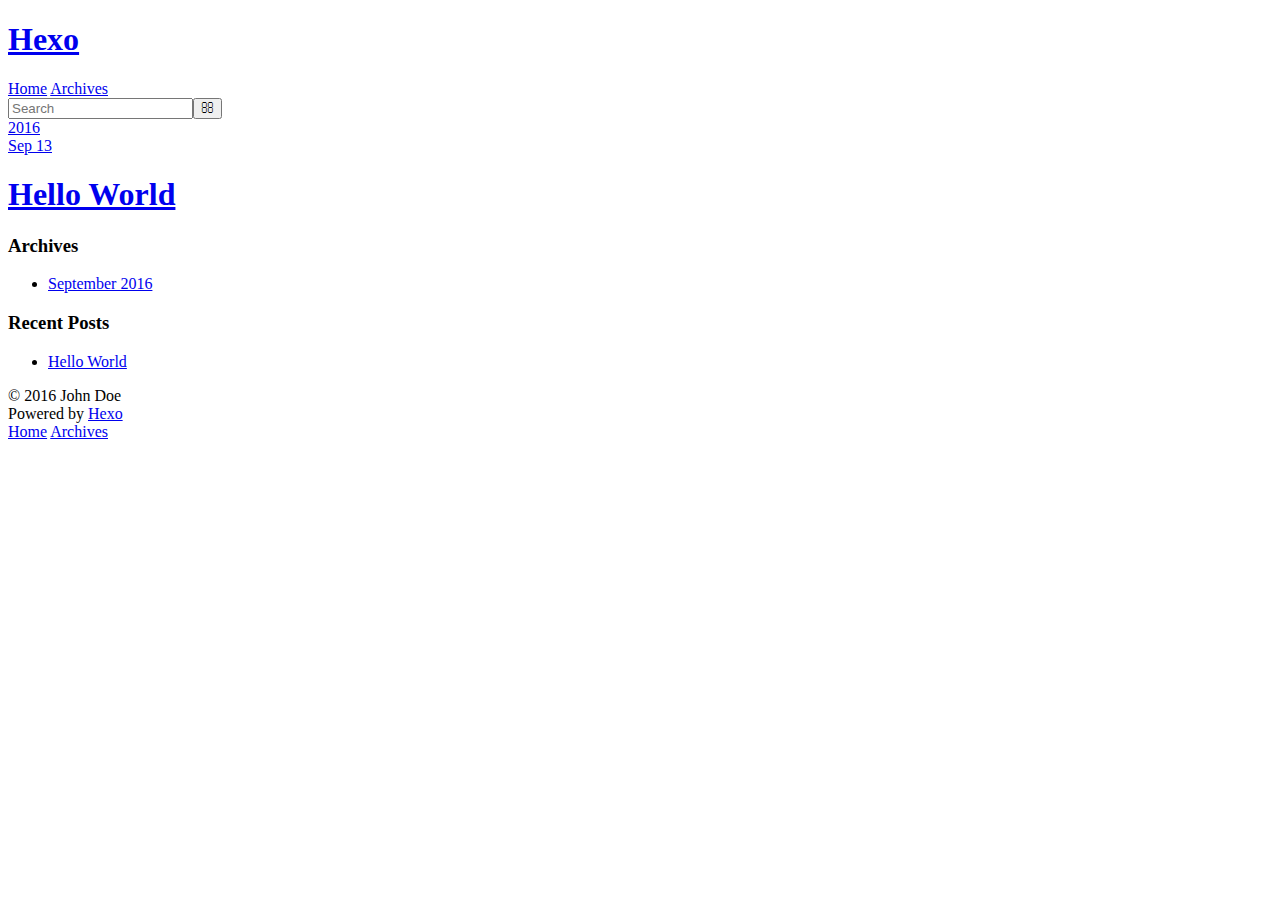
==== archives/index.html @ 312bf281 "Site updated: 2016-09-13 15:46:27" ====
<!DOCTYPE html>
<html>
<head>
  <meta charset="utf-8">
  
  <title>Archives | Hexo</title>
  <meta name="viewport" content="width=device-width, initial-scale=1, maximum-scale=1">
  <meta property="og:type" content="website">
<meta property="og:title" content="Hexo">
<meta property="og:url" content="http://yoursite.com/archives/index.html">
<meta property="og:site_name" content="Hexo">
<meta name="twitter:card" content="summary">
<meta name="twitter:title" content="Hexo">
  
    <link rel="alternate" href="/atom.xml" title="Hexo" type="application/atom+xml">
  
  
    <link rel="icon" href="/favicon.png">
  
  
    <link href="//fonts.googleapis.com/css?family=Source+Code+Pro" rel="stylesheet" type="text/css">
  
  <link rel="stylesheet" href="/css/style.css">
  

</head>

<body>
  <div id="container">
    <div id="wrap">
      <header id="header">
  <div id="banner"></div>
  <div id="header-outer" class="outer">
    <div id="header-title" class="inner">
      <h1 id="logo-wrap">
        <a href="/" id="logo">Hexo</a>
      </h1>
      
    </div>
    <div id="header-inner" class="inner">
      <nav id="main-nav">
        <a id="main-nav-toggle" class="nav-icon"></a>
        
          <a class="main-nav-link" href="/">Home</a>
        
          <a class="main-nav-link" href="/archives">Archives</a>
        
      </nav>
      <nav id="sub-nav">
        
          <a id="nav-rss-link" class="nav-icon" href="/atom.xml" title="RSS Feed"></a>
        
        <a id="nav-search-btn" class="nav-icon" title="Search"></a>
      </nav>
      <div id="search-form-wrap">
        <form action="//google.com/search" method="get" accept-charset="UTF-8" class="search-form"><input type="search" name="q" results="0" class="search-form-input" placeholder="Search"><button type="submit" class="search-form-submit">&#xF002;</button><input type="hidden" name="sitesearch" value="http://yoursite.com"></form>
      </div>
    </div>
  </div>
</header>
      <div class="outer">
        <section id="main">
  
  
    
    
      
      
      <section class="archives-wrap">
        <div class="archive-year-wrap">
          <a href="/archives/2016" class="archive-year">2016</a>
        </div>
        <div class="archives">
    
    <article class="archive-article archive-type-post">
  <div class="archive-article-inner">
    <header class="archive-article-header">
      <a href="/2016/09/13/hello-world/" class="archive-article-date">
  <time datetime="2016-09-13T07:07:56.000Z" itemprop="datePublished">Sep 13</time>
</a>
      
  
    <h1 itemprop="name">
      <a class="archive-article-title" href="/2016/09/13/hello-world/">Hello World</a>
    </h1>
  

    </header>
  </div>
</article>
  
  
    </div></section>
  

</section>
        
          <aside id="sidebar">
  
    

  
    

  
    
  
    
  <div class="widget-wrap">
    <h3 class="widget-title">Archives</h3>
    <div class="widget">
      <ul class="archive-list"><li class="archive-list-item"><a class="archive-list-link" href="/archives/2016/09/">September 2016</a></li></ul>
    </div>
  </div>


  
    
  <div class="widget-wrap">
    <h3 class="widget-title">Recent Posts</h3>
    <div class="widget">
      <ul>
        
          <li>
            <a href="/2016/09/13/hello-world/">Hello World</a>
          </li>
        
      </ul>
    </div>
  </div>

  
</aside>
        
      </div>
      <footer id="footer">
  
  <div class="outer">
    <div id="footer-info" class="inner">
      &copy; 2016 John Doe<br>
      Powered by <a href="http://hexo.io/" target="_blank">Hexo</a>
    </div>
  </div>
</footer>
    </div>
    <nav id="mobile-nav">
  
    <a href="/" class="mobile-nav-link">Home</a>
  
    <a href="/archives" class="mobile-nav-link">Archives</a>
  
</nav>
    

<script src="//ajax.googleapis.com/ajax/libs/jquery/2.0.3/jquery.min.js"></script>


  <link rel="stylesheet" href="/fancybox/jquery.fancybox.css">
  <script src="/fancybox/jquery.fancybox.pack.js"></script>


<script src="/js/script.js"></script>

  </div>
</body>
</html>
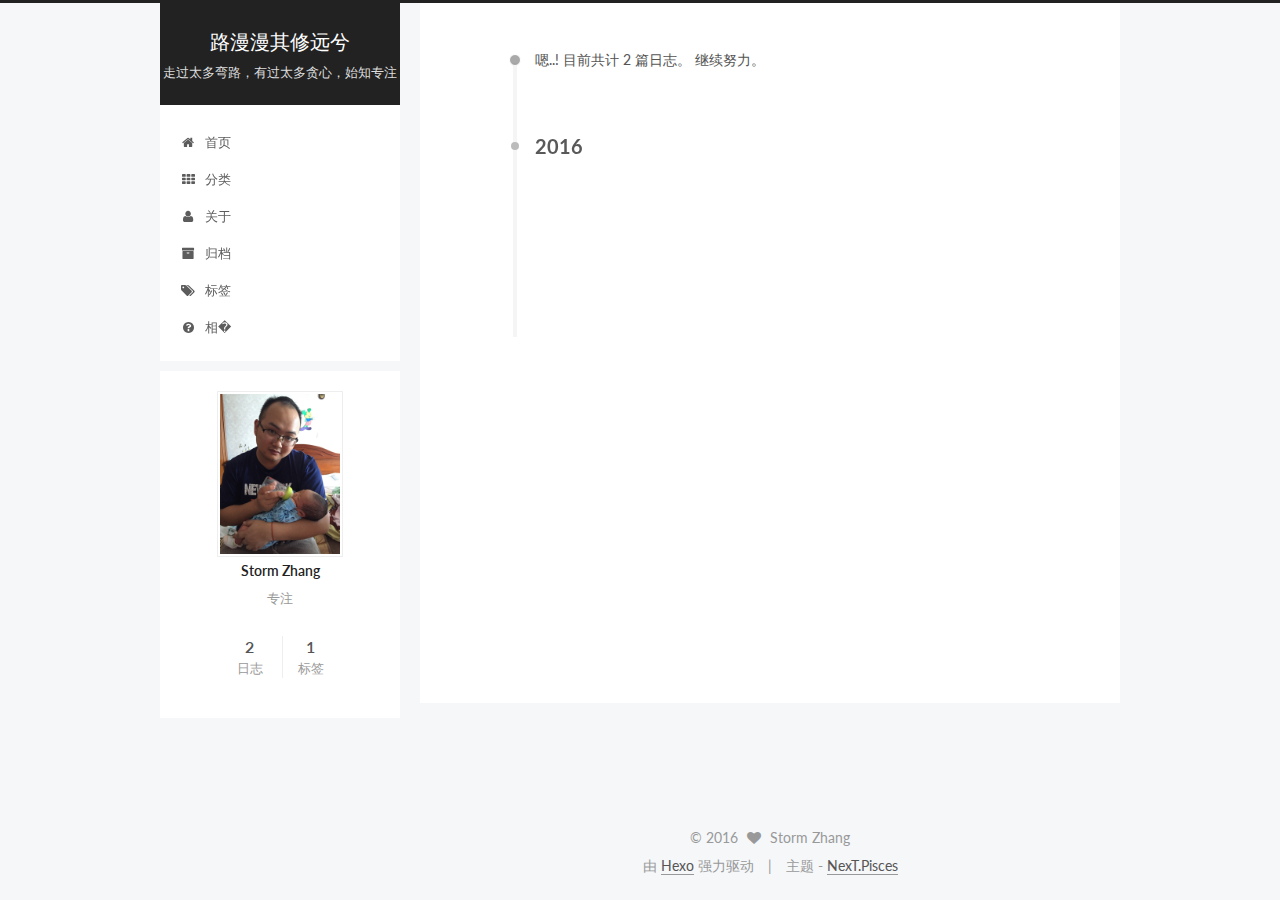
==== commit f8e225ec: "Site updated: 2016-09-14 10:53:29" ====
--- a/archives/index.html
+++ b/archives/index.html
@@ -1,166 +1,550 @@
-<!DOCTYPE html>
-<html>
+<!doctype html>
+
+
+
+  
+
+
+<html class="theme-next pisces use-motion">
 <head>
-  <meta charset="utf-8">
-  
-  <title>Archives | Hexo</title>
-  <meta name="viewport" content="width=device-width, initial-scale=1, maximum-scale=1">
-  <meta property="og:type" content="website">
-<meta property="og:title" content="Hexo">
+  <meta charset="UTF-8"/>
+<meta http-equiv="X-UA-Compatible" content="IE=edge,chrome=1" />
+<meta name="viewport" content="width=device-width, initial-scale=1, maximum-scale=1"/>
+
+
+
+<meta http-equiv="Cache-Control" content="no-transform" />
+<meta http-equiv="Cache-Control" content="no-siteapp" />
+
+
+
+
+
+
+
+
+
+
+
+
+  
+  
+  <link href="/vendors/fancybox/source/jquery.fancybox.css?v=2.1.5" rel="stylesheet" type="text/css" />
+
+
+
+
+  
+  
+  
+  
+
+  
+    
+    
+  
+
+  
+
+  
+
+  
+
+  
+
+  
+    
+    
+    <link href="//fonts.googleapis.com/css?family=Lato:300,300italic,400,400italic,700,700italic&subset=latin,latin-ext" rel="stylesheet" type="text/css">
+  
+
+
+
+
+
+
+<link href="/vendors/font-awesome/css/font-awesome.min.css?v=4.4.0" rel="stylesheet" type="text/css" />
+
+<link href="/css/main.css?v=5.0.1" rel="stylesheet" type="text/css" />
+
+
+  <meta name="keywords" content="Hexo, NexT" />
+
+
+
+
+
+
+
+
+  <link rel="shortcut icon" type="image/x-icon" href="/favicon.ico?v=5.0.1" />
+
+
+
+
+
+
+<meta name="description" content="专注">
+<meta property="og:type" content="website">
+<meta property="og:title" content="路漫漫其修远兮">
 <meta property="og:url" content="http://yoursite.com/archives/index.html">
-<meta property="og:site_name" content="Hexo">
+<meta property="og:site_name" content="路漫漫其修远兮">
+<meta property="og:description" content="专注">
 <meta name="twitter:card" content="summary">
-<meta name="twitter:title" content="Hexo">
-  
-    <link rel="alternate" href="/atom.xml" title="Hexo" type="application/atom+xml">
-  
-  
-    <link rel="icon" href="/favicon.png">
-  
-  
-    <link href="//fonts.googleapis.com/css?family=Source+Code+Pro" rel="stylesheet" type="text/css">
-  
-  <link rel="stylesheet" href="/css/style.css">
-  
-
+<meta name="twitter:title" content="路漫漫其修远兮">
+<meta name="twitter:description" content="专注">
+
+
+
+<script type="text/javascript" id="hexo.configuration">
+  var NexT = window.NexT || {};
+  var CONFIG = {
+    scheme: 'Pisces',
+    sidebar: {"position":"left","display":"always"},
+    fancybox: true,
+    motion: true,
+    duoshuo: {
+      userId: 0,
+      author: '博主'
+    }
+  };
+</script>
+
+
+
+
+  <link rel="canonical" href="http://yoursite.com/archives/"/>
+
+  <title> 归档 | 路漫漫其修远兮 </title>
 </head>
 
-<body>
-  <div id="container">
-    <div id="wrap">
-      <header id="header">
-  <div id="banner"></div>
-  <div id="header-outer" class="outer">
-    <div id="header-title" class="inner">
-      <h1 id="logo-wrap">
-        <a href="/" id="logo">Hexo</a>
+<body itemscope itemtype="http://schema.org/WebPage" lang="zh-Hans">
+
+  
+
+
+
+
+
+
+
+
+
+
+  
+  
+    
+  
+
+  <div class="container one-collumn sidebar-position-left  page-archive  ">
+    <div class="headband"></div>
+
+    <header id="header" class="header" itemscope itemtype="http://schema.org/WPHeader">
+      <div class="header-inner"><div class="site-meta ">
+  
+
+  <div class="custom-logo-site-title">
+    <a href="/"  class="brand" rel="start">
+      <span class="logo-line-before"><i></i></span>
+      <span class="site-title">路漫漫其修远兮</span>
+      <span class="logo-line-after"><i></i></span>
+    </a>
+  </div>
+  <p class="site-subtitle">走过太多弯路，有过太多贪心，始知专注</p>
+</div>
+
+<div class="site-nav-toggle">
+  <button>
+    <span class="btn-bar"></span>
+    <span class="btn-bar"></span>
+    <span class="btn-bar"></span>
+  </button>
+</div>
+
+<nav class="site-nav">
+  
+
+  
+    <ul id="menu" class="menu">
+      
+        
+        <li class="menu-item menu-item-home">
+          <a href="/" rel="section">
+            
+              <i class="menu-item-icon fa fa-fw fa-home"></i> <br />
+            
+            首页
+          </a>
+        </li>
+      
+        
+        <li class="menu-item menu-item-categories">
+          <a href="/categories" rel="section">
+            
+              <i class="menu-item-icon fa fa-fw fa-th"></i> <br />
+            
+            分类
+          </a>
+        </li>
+      
+        
+        <li class="menu-item menu-item-about">
+          <a href="/about" rel="section">
+            
+              <i class="menu-item-icon fa fa-fw fa-user"></i> <br />
+            
+            关于
+          </a>
+        </li>
+      
+        
+        <li class="menu-item menu-item-archives">
+          <a href="/archives" rel="section">
+            
+              <i class="menu-item-icon fa fa-fw fa-archive"></i> <br />
+            
+            归档
+          </a>
+        </li>
+      
+        
+        <li class="menu-item menu-item-tags">
+          <a href="/tags" rel="section">
+            
+              <i class="menu-item-icon fa fa-fw fa-tags"></i> <br />
+            
+            标签
+          </a>
+        </li>
+      
+        
+        <li class="menu-item menu-item-photos">
+          <a href="/photos" rel="section">
+            
+              <i class="menu-item-icon fa fa-fw fa-question-circle"></i> <br />
+            
+            相�
+          </a>
+        </li>
+      
+
+      
+    </ul>
+  
+
+  
+</nav>
+
+ </div>
+    </header>
+
+    <main id="main" class="main">
+      <div class="main-inner">
+        <div class="content-wrap">
+          <div id="content" class="content">
+            
+
+  <section id="posts" class="posts-collapse">
+    <span class="archive-move-on"></span>
+
+    <span class="archive-page-counter">
+      
+      
+      
+        
+      
+      嗯..! 目前共计 2 篇日志。 继续努力。
+    </span>
+
+    
+
+      
+      
+      
+
+      
+        
+        <div class="collection-title">
+          <h2 class="archive-year motion-element" id="archive-year-2016">2016</h2>
+        </div>
+      
+      
+
+      
+
+  <article class="post post-type-normal" itemscope itemtype="http://schema.org/Article">
+    <header class="post-header">
+
+      <h1 class="post-title">
+        
+            <a class="post-title-link" href="/2016/09/13/first-blog/" itemprop="url">
+              
+                <span itemprop="name">first blog</span>
+              
+            </a>
+        
       </h1>
-      
-    </div>
-    <div id="header-inner" class="inner">
-      <nav id="main-nav">
-        <a id="main-nav-toggle" class="nav-icon"></a>
-        
-          <a class="main-nav-link" href="/">Home</a>
-        
-          <a class="main-nav-link" href="/archives">Archives</a>
-        
-      </nav>
-      <nav id="sub-nav">
-        
-          <a id="nav-rss-link" class="nav-icon" href="/atom.xml" title="RSS Feed"></a>
-        
-        <a id="nav-search-btn" class="nav-icon" title="Search"></a>
-      </nav>
-      <div id="search-form-wrap">
-        <form action="//google.com/search" method="get" accept-charset="UTF-8" class="search-form"><input type="search" name="q" results="0" class="search-form-input" placeholder="Search"><button type="submit" class="search-form-submit">&#xF002;</button><input type="hidden" name="sitesearch" value="http://yoursite.com"></form>
+
+      <div class="post-meta">
+        <time class="post-time" itemprop="dateCreated"
+              datetime="2016-09-13T17:00:05+08:00"
+              content="2016-09-13" >
+          09-13
+        </time>
       </div>
+
+    </header>
+  </article>
+
+
+
+    
+
+      
+      
+      
+
+      
+      
+
+      
+
+  <article class="post post-type-normal" itemscope itemtype="http://schema.org/Article">
+    <header class="post-header">
+
+      <h1 class="post-title">
+        
+            <a class="post-title-link" href="/2016/09/13/hello-world/" itemprop="url">
+              
+                <span itemprop="name">Hello World</span>
+              
+            </a>
+        
+      </h1>
+
+      <div class="post-meta">
+        <time class="post-time" itemprop="dateCreated"
+              datetime="2016-09-13T15:07:56+08:00"
+              content="2016-09-13" >
+          09-13
+        </time>
+      </div>
+
+    </header>
+  </article>
+
+
+
+    
+
+  </section>
+
+  
+
+
+
+          </div>
+          
+
+
+          
+
+        </div>
+        
+          
+  
+  <div class="sidebar-toggle">
+    <div class="sidebar-toggle-line-wrap">
+      <span class="sidebar-toggle-line sidebar-toggle-line-first"></span>
+      <span class="sidebar-toggle-line sidebar-toggle-line-middle"></span>
+      <span class="sidebar-toggle-line sidebar-toggle-line-last"></span>
     </div>
   </div>
-</header>
-      <div class="outer">
-        <section id="main">
-  
-  
-    
-    
-      
-      
-      <section class="archives-wrap">
-        <div class="archive-year-wrap">
-          <a href="/archives/2016" class="archive-year">2016</a>
+
+  <aside id="sidebar" class="sidebar">
+    <div class="sidebar-inner">
+
+      
+
+      
+
+      <section class="site-overview sidebar-panel  sidebar-panel-active ">
+        <div class="site-author motion-element" itemprop="author" itemscope itemtype="http://schema.org/Person">
+          <img class="site-author-image" itemprop="image"
+               src="/uploads/headimg.jpg"
+               alt="Storm Zhang" />
+          <p class="site-author-name" itemprop="name">Storm Zhang</p>
+          <p class="site-description motion-element" itemprop="description">专注</p>
         </div>
-        <div class="archives">
-    
-    <article class="archive-article archive-type-post">
-  <div class="archive-article-inner">
-    <header class="archive-article-header">
-      <a href="/2016/09/13/hello-world/" class="archive-article-date">
-  <time datetime="2016-09-13T07:07:56.000Z" itemprop="datePublished">Sep 13</time>
-</a>
-      
-  
-    <h1 itemprop="name">
-      <a class="archive-article-title" href="/2016/09/13/hello-world/">Hello World</a>
-    </h1>
-  
-
-    </header>
-  </div>
-</article>
-  
-  
-    </div></section>
-  
-
-</section>
-        
-          <aside id="sidebar">
-  
-    
-
-  
-    
-
-  
-    
-  
-    
-  <div class="widget-wrap">
-    <h3 class="widget-title">Archives</h3>
-    <div class="widget">
-      <ul class="archive-list"><li class="archive-list-item"><a class="archive-list-link" href="/archives/2016/09/">September 2016</a></li></ul>
+        <nav class="site-state motion-element">
+          <div class="site-state-item site-state-posts">
+            <a href="/archives">
+              <span class="site-state-item-count">2</span>
+              <span class="site-state-item-name">日志</span>
+            </a>
+          </div>
+
+          
+
+          
+            <div class="site-state-item site-state-tags">
+              <a href="/tags">
+                <span class="site-state-item-count">1</span>
+                <span class="site-state-item-name">标签</span>
+              </a>
+            </div>
+          
+
+        </nav>
+
+        
+
+        <div class="links-of-author motion-element">
+          
+        </div>
+
+        
+        
+
+        
+        
+
+      </section>
+
+      
+
+    </div>
+  </aside>
+
+
+        
+      </div>
+    </main>
+
+    <footer id="footer" class="footer">
+      <div class="footer-inner">
+        <div class="copyright" >
+  
+  &copy; 
+  <span itemprop="copyrightYear">2016</span>
+  <span class="with-love">
+    <i class="fa fa-heart"></i>
+  </span>
+  <span class="author" itemprop="copyrightHolder">Storm Zhang</span>
+</div>
+
+<div class="powered-by">
+  由 <a class="theme-link" href="https://hexo.io">Hexo</a> 强力驱动
+</div>
+
+<div class="theme-info">
+  主题 -
+  <a class="theme-link" href="https://github.com/iissnan/hexo-theme-next">
+    NexT.Pisces
+  </a>
+</div>
+
+        
+
+        
+      </div>
+    </footer>
+
+    <div class="back-to-top">
+      <i class="fa fa-arrow-up"></i>
     </div>
   </div>
 
-
-  
-    
-  <div class="widget-wrap">
-    <h3 class="widget-title">Recent Posts</h3>
-    <div class="widget">
-      <ul>
-        
-          <li>
-            <a href="/2016/09/13/hello-world/">Hello World</a>
-          </li>
-        
-      </ul>
-    </div>
-  </div>
-
-  
-</aside>
-        
-      </div>
-      <footer id="footer">
-  
-  <div class="outer">
-    <div id="footer-info" class="inner">
-      &copy; 2016 John Doe<br>
-      Powered by <a href="http://hexo.io/" target="_blank">Hexo</a>
-    </div>
-  </div>
-</footer>
-    </div>
-    <nav id="mobile-nav">
-  
-    <a href="/" class="mobile-nav-link">Home</a>
-  
-    <a href="/archives" class="mobile-nav-link">Archives</a>
-  
-</nav>
-    
-
-<script src="//ajax.googleapis.com/ajax/libs/jquery/2.0.3/jquery.min.js"></script>
-
-
-  <link rel="stylesheet" href="/fancybox/jquery.fancybox.css">
-  <script src="/fancybox/jquery.fancybox.pack.js"></script>
-
-
-<script src="/js/script.js"></script>
-
-  </div>
+  
+
+<script type="text/javascript">
+  if (Object.prototype.toString.call(window.Promise) !== '[object Function]') {
+    window.Promise = null;
+  }
+</script>
+
+
+
+
+
+
+
+
+
+  
+
+
+
+  
+  <script type="text/javascript" src="/vendors/jquery/index.js?v=2.1.3"></script>
+
+  
+  <script type="text/javascript" src="/vendors/fastclick/lib/fastclick.min.js?v=1.0.6"></script>
+
+  
+  <script type="text/javascript" src="/vendors/jquery_lazyload/jquery.lazyload.js?v=1.9.7"></script>
+
+  
+  <script type="text/javascript" src="/vendors/velocity/velocity.min.js?v=1.2.1"></script>
+
+  
+  <script type="text/javascript" src="/vendors/velocity/velocity.ui.min.js?v=1.2.1"></script>
+
+  
+  <script type="text/javascript" src="/vendors/fancybox/source/jquery.fancybox.pack.js?v=2.1.5"></script>
+
+
+  
+
+
+  <script type="text/javascript" src="/js/src/utils.js?v=5.0.1"></script>
+
+  <script type="text/javascript" src="/js/src/motion.js?v=5.0.1"></script>
+
+
+
+  
+  
+
+
+  <script type="text/javascript" src="/js/src/affix.js?v=5.0.1"></script>
+
+  <script type="text/javascript" src="/js/src/schemes/pisces.js?v=5.0.1"></script>
+
+
+
+  
+  
+    <script type="text/javascript" id="motion.page.archive">
+      $('.archive-year').velocity('transition.slideLeftIn');
+    </script>
+  
+
+
+  
+
+
+  <script type="text/javascript" src="/js/src/bootstrap.js?v=5.0.1"></script>
+
+
+
+  
+
+
+
+  
+
+
+
+
+  
+  
+
+  
+
+  
+
+  
+
 </body>
-</html>+</html>
--- a/css/main.css
+++ b/css/main.css
@@ -0,0 +1,2522 @@
+/* normalize.css v3.0.2 | MIT License | git.io/normalize */
+html {
+  font-family: sans-serif; /* 1 */
+  -ms-text-size-adjust: 100%; /* 2 */
+  -webkit-text-size-adjust: 100%; /* 2 */
+}
+body {
+  margin: 0;
+}
+article,
+aside,
+details,
+figcaption,
+figure,
+footer,
+header,
+hgroup,
+main,
+menu,
+nav,
+section,
+summary {
+  display: block;
+}
+audio,
+canvas,
+progress,
+video {
+  display: inline-block; /* 1 */
+  vertical-align: baseline; /* 2 */
+}
+audio:not([controls]) {
+  display: none;
+  height: 0;
+}
+[hidden],
+template {
+  display: none;
+}
+a {
+  background-color: transparent;
+}
+a:active,
+a:hover {
+  outline: 0;
+}
+abbr[title] {
+  border-bottom: 1px dotted;
+}
+b,
+strong {
+  font-weight: bold;
+}
+dfn {
+  font-style: italic;
+}
+h1 {
+  font-size: 2em;
+  margin: 0.67em 0;
+}
+mark {
+  background: #ff0;
+  color: #000;
+}
+small {
+  font-size: 80%;
+}
+sub,
+sup {
+  font-size: 75%;
+  line-height: 0;
+  position: relative;
+  vertical-align: baseline;
+}
+sup {
+  top: -0.5em;
+}
+sub {
+  bottom: -0.25em;
+}
+img {
+  border: 0;
+}
+svg:not(:root) {
+  overflow: hidden;
+}
+figure {
+  margin: 1em 40px;
+}
+hr {
+  -moz-box-sizing: content-box;
+  box-sizing: content-box;
+  height: 0;
+}
+pre {
+  overflow: auto;
+}
+code,
+kbd,
+pre,
+samp {
+  font-family: monospace, monospace;
+  font-size: 1em;
+}
+button,
+input,
+optgroup,
+select,
+textarea {
+  color: inherit; /* 1 */
+  font: inherit; /* 2 */
+  margin: 0; /* 3 */
+}
+button {
+  overflow: visible;
+}
+button,
+select {
+  text-transform: none;
+}
+button,
+html input[type="button"],
+input[type="reset"],
+input[type="submit"] {
+  -webkit-appearance: button; /* 2 */
+  cursor: pointer; /* 3 */
+}
+button[disabled],
+html input[disabled] {
+  cursor: default;
+}
+button::-moz-focus-inner,
+input::-moz-focus-inner {
+  border: 0;
+  padding: 0;
+}
+input {
+  line-height: normal;
+}
+input[type="checkbox"],
+input[type="radio"] {
+  box-sizing: border-box; /* 1 */
+  padding: 0; /* 2 */
+}
+input[type="number"]::-webkit-inner-spin-button,
+input[type="number"]::-webkit-outer-spin-button {
+  height: auto;
+}
+input[type="search"] {
+  -webkit-appearance: textfield; /* 1 */
+  -moz-box-sizing: content-box;
+  -webkit-box-sizing: content-box; /* 2 */
+  box-sizing: content-box;
+}
+input[type="search"]::-webkit-search-cancel-button,
+input[type="search"]::-webkit-search-decoration {
+  -webkit-appearance: none;
+}
+fieldset {
+  border: 1px solid #c0c0c0;
+  margin: 0 2px;
+  padding: 0.35em 0.625em 0.75em;
+}
+legend {
+  border: 0; /* 1 */
+  padding: 0; /* 2 */
+}
+textarea {
+  overflow: auto;
+}
+optgroup {
+  font-weight: bold;
+}
+table {
+  border-collapse: collapse;
+  border-spacing: 0;
+}
+td,
+th {
+  padding: 0;
+}
+::selection {
+  background: #262a30;
+  color: #fff;
+}
+body {
+  position: relative;
+  font-family: 'Lato', "PingFang SC", "Microsoft YaHei", sans-serif;
+  font-size: 14px;
+  line-height: 2;
+  color: #555;
+  background: #fff;
+}
+@media (max-width: 767px) {
+  body {
+    padding-right: 0 !important;
+  }
+}
+@media (min-width: 768px) and (max-width: 991px) {
+  body {
+    padding-right: 0 !important;
+  }
+}
+@media (min-width: 1600px) {
+  body {
+    font-size: 16px;
+  }
+}
+h1,
+h2,
+h3,
+h4,
+h5,
+h6 {
+  margin: 0;
+  padding: 0;
+  font-weight: bold;
+  line-height: 1.5;
+  font-family: 'Lato', "PingFang SC", "Microsoft YaHei", sans-serif;
+}
+h2,
+h3,
+h4,
+h5,
+h6 {
+  margin: 20px 0 15px;
+}
+h1 {
+  font-size: 22px;
+}
+@media (max-width: 767px) {
+  h1 {
+    font-size: 18px;
+  }
+}
+h2 {
+  font-size: 20px;
+}
+@media (max-width: 767px) {
+  h2 {
+    font-size: 16px;
+  }
+}
+h3 {
+  font-size: 18px;
+}
+@media (max-width: 767px) {
+  h3 {
+    font-size: 14px;
+  }
+}
+h4 {
+  font-size: 16px;
+}
+@media (max-width: 767px) {
+  h4 {
+    font-size: 12px;
+  }
+}
+h5 {
+  font-size: 14px;
+}
+@media (max-width: 767px) {
+  h5 {
+    font-size: 10px;
+  }
+}
+h6 {
+  font-size: 12px;
+}
+@media (max-width: 767px) {
+  h6 {
+    font-size: 8px;
+  }
+}
+p {
+  margin: 0 0 25px 0;
+}
+a {
+  color: #555;
+  text-decoration: none;
+  border-bottom: 1px solid #999;
+  word-wrap: break-word;
+}
+a:hover {
+  color: #222;
+  border-bottom-color: #222;
+}
+ul {
+  list-style: none;
+}
+blockquote {
+  margin: 0;
+  padding: 0;
+}
+img {
+  display: block;
+  margin: auto;
+  max-width: 100%;
+  height: auto;
+}
+hr {
+  margin: 40px 0;
+  height: 3px;
+  border: none;
+  background-color: #ddd;
+  background-image: repeating-linear-gradient(-45deg, #fff, #fff 4px, transparent 4px, transparent 8px);
+}
+blockquote {
+  padding: 0 15px;
+  color: #666;
+  border-left: 4px solid #ddd;
+}
+blockquote cite::before {
+  content: "-";
+  padding: 0 5px;
+}
+dt {
+  font-weight: 700;
+}
+dd {
+  margin: 0;
+  padding: 0;
+}
+.text-left {
+  text-align: left;
+}
+.text-center {
+  text-align: center;
+}
+.text-right {
+  text-align: right;
+}
+.text-justify {
+  text-align: justify;
+}
+.text-nowrap {
+  white-space: nowrap;
+}
+.text-lowercase {
+  text-transform: lowercase;
+}
+.text-uppercase {
+  text-transform: uppercase;
+}
+.text-capitalize {
+  text-transform: capitalize;
+}
+.center-block {
+  display: block;
+  margin-left: auto;
+  margin-right: auto;
+}
+.clearfix:before,
+.clearfix:after {
+  content: " ";
+  display: table;
+}
+.clearfix:after {
+  clear: both;
+}
+.pullquote {
+  width: 45%;
+}
+.pullquote.left {
+  float: left;
+  margin-left: 5px;
+  margin-right: 10px;
+}
+.pullquote.right {
+  float: right;
+  margin-left: 10px;
+  margin-right: 5px;
+}
+.affix.affix.affix {
+  position: fixed;
+}
+.translation {
+  margin-top: -20px;
+  font-size: 14px;
+  color: #999;
+}
+.scrollbar-measure {
+  width: 100px;
+  height: 100px;
+  overflow: scroll;
+  position: absolute;
+  top: -9999px;
+}
+.use-motion .motion-element {
+  opacity: 0;
+}
+#local-search-input {
+  padding: 3px;
+  border: none;
+  text-indent: 14px;
+  border-radius: 0;
+  width: 140px;
+  outline: none;
+  border-bottom: 1px solid #999;
+  background: inherit;
+  opacity: 0.5;
+}
+#local-search-input:focus {
+  opacity: 1;
+}
+.search-icon {
+  position: absolute;
+  top: 9px;
+}
+table {
+  margin: 20px 0;
+  width: 100%;
+  border-collapse: collapse;
+  border-spacing: 0;
+  border: 1px solid #ddd;
+  font-size: 14px;
+  table-layout: fixed;
+  word-wrap: break-all;
+}
+table>tbody>tr:nth-of-type(odd) {
+  background-color: #f9f9f9;
+}
+table>tbody>tr:hover {
+  background-color: #f5f5f5;
+}
+caption,
+th,
+td {
+  padding: 8px;
+  text-align: left;
+  vertical-align: middle;
+  font-weight: normal;
+}
+th,
+td {
+  border-bottom: 3px solid #ddd;
+  border-right: 1px solid #eee;
+}
+th {
+  padding-bottom: 10px;
+  font-weight: 700;
+}
+td {
+  border-bottom-width: 1px;
+}
+html,
+body {
+  height: 100%;
+}
+.container {
+  position: relative;
+  min-height: 100%;
+}
+.header-inner {
+  margin: 0 auto;
+  padding: 100px 0 70px;
+  width: 700px;
+}
+@media (min-width: 1600px) {
+  .container .header-inner {
+    width: 900px;
+  }
+}
+.main {
+  padding-bottom: 150px;
+}
+.main-inner {
+  margin: 0 auto;
+  width: 700px;
+}
+@media (min-width: 1600px) {
+  .container .main-inner {
+    width: 900px;
+  }
+}
+.footer {
+  position: absolute;
+  left: 0;
+  bottom: 0;
+  width: 100%;
+  min-height: 50px;
+}
+.footer-inner {
+  box-sizing: border-box;
+  margin: 20px auto;
+  width: 700px;
+}
+@media (min-width: 1600px) {
+  .container .footer-inner {
+    width: 900px;
+  }
+}
+pre,
+.highlight {
+  overflow: auto;
+  margin: 20px 0;
+  padding: 15px;
+  font-size: 13px;
+  color: #4d4d4c;
+  background: #f7f7f7;
+  line-height: 1.6;
+}
+pre,
+code {
+  font-family: consolas, Menlo, "PingFang SC", "Microsoft YaHei", monospace;
+}
+code {
+  padding: 2px 4px;
+  word-break: break-all;
+  color: #555;
+  background: #eee;
+  border-radius: 4px;
+  font-size: 13px;
+}
+pre code {
+  padding: 0;
+  color: #4d4d4c;
+  background: none;
+  text-shadow: none;
+}
+.highlight pre {
+  border: none;
+  margin: 0;
+  padding: 1px;
+}
+.highlight table {
+  margin: 0;
+  width: auto;
+  border: none;
+}
+.highlight td {
+  border: none;
+  padding: 0;
+}
+.highlight figcaption {
+  font-size: 1em;
+  color: #4d4d4c;
+  line-height: 1em;
+  margin-bottom: 1em;
+}
+.highlight figcaption:before,
+.highlight figcaption:after {
+  content: " ";
+  display: table;
+}
+.highlight figcaption:after {
+  clear: both;
+}
+.highlight figcaption a {
+  float: right;
+  color: #4d4d4c;
+}
+.highlight figcaption a:hover {
+  border-bottom-color: #4d4d4c;
+}
+.highlight .gutter pre {
+  color: #666;
+  text-align: right;
+  padding-right: 20px;
+}
+.highlight .line {
+  height: 20px;
+}
+.gist table {
+  width: auto;
+}
+.gist table td {
+  border: none;
+}
+pre .comment {
+  color: #8e908c;
+}
+pre .variable,
+pre .attribute,
+pre .tag,
+pre .regexp,
+pre .ruby .constant,
+pre .xml .tag .title,
+pre .xml .pi,
+pre .xml .doctype,
+pre .html .doctype,
+pre .css .id,
+pre .css .class,
+pre .css .pseudo {
+  color: #c82829;
+}
+pre .number,
+pre .preprocessor,
+pre .built_in,
+pre .literal,
+pre .params,
+pre .constant,
+pre .command {
+  color: #f5871f;
+}
+pre .ruby .class .title,
+pre .css .rules .attribute,
+pre .string,
+pre .value,
+pre .inheritance,
+pre .header,
+pre .ruby .symbol,
+pre .xml .cdata,
+pre .special,
+pre .number,
+pre .formula {
+  color: #718c00;
+}
+pre .title,
+pre .css .hexcolor {
+  color: #3e999f;
+}
+pre .function,
+pre .python .decorator,
+pre .python .title,
+pre .ruby .function .title,
+pre .ruby .title .keyword,
+pre .perl .sub,
+pre .javascript .title,
+pre .coffeescript .title {
+  color: #4271ae;
+}
+pre .keyword,
+pre .javascript .function {
+  color: #8959a8;
+}
+.full-image.full-image.full-image {
+  border: none;
+  max-width: 100%;
+  width: auto;
+  margin: 20px auto;
+}
+@media (min-width: 992px) {
+  .full-image.full-image.full-image {
+    max-width: none;
+    width: 126%;
+    margin: 0 -13%;
+  }
+}
+.blockquote-center,
+.page-home .post-type-quote blockquote,
+.page-post-detail .post-type-quote blockquote {
+  position: relative;
+  margin: 40px 0;
+  padding: 0;
+  border-left: none;
+  text-align: center;
+}
+.blockquote-center::before,
+.page-home .post-type-quote blockquote::before,
+.page-post-detail .post-type-quote blockquote::before,
+.blockquote-center::after,
+.page-home .post-type-quote blockquote::after,
+.page-post-detail .post-type-quote blockquote::after {
+  position: absolute;
+  content: ' ';
+  display: block;
+  width: 100%;
+  height: 24px;
+  opacity: 0.2;
+  background-repeat: no-repeat;
+  background-position: 0 -6px;
+  background-size: 22px 22px;
+}
+.blockquote-center::before,
+.page-home .post-type-quote blockquote::before,
+.page-post-detail .post-type-quote blockquote::before {
+  top: -20px;
+  background-image: url("../images/quote-l.svg");
+  border-top: 1px solid #ccc;
+}
+.blockquote-center::after,
+.page-home .post-type-quote blockquote::after,
+.page-post-detail .post-type-quote blockquote::after {
+  bottom: -20px;
+  background-image: url("../images/quote-r.svg");
+  border-bottom: 1px solid #ccc;
+  background-position: 100% 8px;
+}
+.blockquote-center p,
+.page-home .post-type-quote blockquote p,
+.page-post-detail .post-type-quote blockquote p,
+.blockquote-center div,
+.page-home .post-type-quote blockquote div,
+.page-post-detail .post-type-quote blockquote div {
+  text-align: center;
+}
+.post .post-body .group-picture img {
+  box-sizing: border-box;
+  padding: 0 3px;
+  border: none;
+}
+.post .group-picture-row {
+  overflow: hidden;
+  margin-top: 6px;
+}
+.post .group-picture-row:first-child {
+  margin-top: 0;
+}
+.post .group-picture-column {
+  float: left;
+}
+.page-post-detail .post-body .group-picture-column {
+  float: none;
+  margin-top: 10px;
+  width: auto !important;
+}
+.page-post-detail .post-body .group-picture-column img {
+  margin: 0 auto;
+}
+.page-archive .group-picture-container {
+  overflow: hidden;
+}
+.page-archive .group-picture-row {
+  float: left;
+}
+.page-archive .group-picture-row:first-child {
+  margin-top: 6px;
+}
+.page-archive .group-picture-column {
+  max-width: 150px;
+  max-height: 150px;
+}
+.btn {
+  display: inline-block;
+  padding: 0 20px;
+  font-size: 14px;
+  color: #fff;
+  background: #222;
+  border: 2px solid #555;
+  text-decoration: none;
+  border-radius: 0;
+  transition-property: background-color;
+  transition-duration: 0.2s;
+  transition-timing-function: ease-in-out;
+  transition-delay: 0s;
+}
+.btn:hover,
+.post-more-link .btn:hover {
+  border-color: #222;
+  color: #fff;
+  background: #222;
+}
+.btn-bar {
+  display: block;
+  width: 22px;
+  height: 2px;
+  background: #555;
+  border-radius: 1px;
+}
+.btn-bar+.btn-bar {
+  margin-top: 4px;
+}
+.pagination {
+  margin: 120px 0 40px;
+  text-align: center;
+  border-top: 1px solid #eee;
+}
+.page-number-basic,
+.pagination .prev,
+.pagination .next,
+.pagination .page-number,
+.pagination .space {
+  display: inline-block;
+  position: relative;
+  top: -1px;
+  margin: 0 10px;
+  padding: 0 10px;
+  line-height: 30px;
+}
+@media (max-width: 767px) {
+  .page-number-basic,
+  .pagination .prev,
+  .pagination .next,
+  .pagination .page-number,
+  .pagination .space {
+    margin: 0 5px;
+  }
+}
+.pagination .prev,
+.pagination .next,
+.pagination .page-number {
+  border-bottom: 0;
+  border-top: 1px solid #eee;
+  transition-property: border-color;
+  transition-duration: 0.2s;
+  transition-timing-function: ease-in-out;
+  transition-delay: 0s;
+}
+.pagination .prev:hover,
+.pagination .next:hover,
+.pagination .page-number:hover {
+  border-top-color: #222;
+}
+.pagination .space {
+  padding: 0;
+  margin: 0;
+}
+.pagination .prev {
+  margin-left: 0;
+}
+.pagination .next {
+  margin-right: 0;
+}
+.pagination .page-number.current {
+  color: #fff;
+  background: #ccc;
+  border-top-color: #ccc;
+}
+@media (max-width: 767px) {
+  .pagination {
+    border-top: none;
+  }
+  .pagination .prev,
+  .pagination .next,
+  .pagination .page-number {
+    margin-bottom: 10px;
+    border-top: 0;
+    border-bottom: 1px solid #eee;
+  }
+  .pagination .prev:hover,
+  .pagination .next:hover,
+  .pagination .page-number:hover {
+    border-bottom-color: #222;
+  }
+}
+.comments {
+  margin: 60px 20px 0;
+}
+.tag-cloud {
+  text-align: center;
+}
+.tag-cloud a {
+  display: inline-block;
+  margin: 10px;
+}
+.back-to-top {
+  box-sizing: border-box;
+  position: fixed;
+  bottom: -100px;
+  right: 50px;
+  z-index: 1050;
+  padding: 0 6px;
+  width: 25px;
+  background: #222;
+  font-size: 12px;
+  opacity: 0.6;
+  color: #fff;
+  cursor: pointer;
+  text-align: center;
+  -webkit-transform: translateZ(0);
+  transition-property: bottom;
+  transition-duration: 0.2s;
+  transition-timing-function: ease-in-out;
+  transition-delay: 0s;
+}
+@media (max-width: 767px) {
+  .back-to-top {
+    display: none;
+  }
+}
+@media (min-width: 768px) and (max-width: 991px) {
+  .back-to-top {
+    display: none;
+  }
+}
+.back-to-top.back-to-top-on {
+  bottom: 40px;
+}
+.header {
+  background: #fff;
+}
+.header-inner {
+  position: relative;
+}
+.headband {
+  height: 3px;
+  background: #222;
+}
+.site-meta {
+  margin: 0;
+  text-align: center;
+}
+@media (max-width: 767px) {
+  .site-meta {
+    text-align: center;
+  }
+}
+.brand {
+  position: relative;
+  display: inline-block;
+  padding: 0 40px;
+  color: #fff;
+  background: #222;
+  border-bottom: none;
+}
+.brand:hover {
+  color: #fff;
+}
+.logo {
+  display: inline-block;
+  margin-right: 5px;
+  line-height: 36px;
+  vertical-align: top;
+}
+.site-title {
+  display: inline-block;
+  vertical-align: top;
+  line-height: 36px;
+  font-size: 20px;
+  font-weight: normal;
+  font-family: 'Lato', "PingFang SC", "Microsoft YaHei", sans-serif;
+}
+.site-subtitle {
+  margin-top: 10px;
+  font-size: 13px;
+  color: #ddd;
+}
+.use-motion .brand {
+  opacity: 0;
+}
+.use-motion .logo,
+.use-motion .site-title,
+.use-motion .site-subtitle {
+  opacity: 0;
+  position: relative;
+  top: -10px;
+}
+.site-nav-toggle {
+  display: none;
+  position: absolute;
+  top: 10px;
+  left: 10px;
+}
+@media (max-width: 767px) {
+  .site-nav-toggle {
+    display: block;
+  }
+}
+.site-nav-toggle button {
+  margin-top: 2px;
+  padding: 9px 10px;
+  background: transparent;
+  border: none;
+}
+@media (max-width: 767px) {
+  .site-nav {
+    display: none;
+    margin: 0 -10px;
+    padding: 0 10px;
+    clear: both;
+    border-top: 1px solid #ddd;
+  }
+}
+@media (min-width: 768px) and (max-width: 991px) {
+  .site-nav {
+    display: block !important;
+  }
+}
+@media (min-width: 992px) {
+  .site-nav {
+    display: block !important;
+  }
+}
+.menu {
+  margin-top: 20px;
+  padding-left: 0;
+  text-align: center;
+}
+.menu .menu-item {
+  display: inline-block;
+  margin: 0 10px;
+}
+@media screen and (max-width: 767px) {
+  .menu .menu-item {
+    margin-top: 10px;
+  }
+}
+.menu .menu-item a {
+  display: block;
+  font-size: 13px;
+  text-transform: capitalize;
+  line-height: inherit;
+  border-bottom: 1px solid transparent;
+  transition-property: border-color;
+  transition-duration: 0.2s;
+  transition-timing-function: ease-in-out;
+  transition-delay: 0s;
+}
+.menu .menu-item a:hover,
+.menu-item-active a {
+  border-bottom-color: #222;
+}
+.menu .menu-item .fa {
+  margin-right: 5px;
+}
+.use-motion .menu-item {
+  opacity: 0;
+}
+.post-body {
+  font-family: 'Lato', "PingFang SC", "Microsoft YaHei", sans-serif;
+}
+@media (max-width: 767px) {
+  .post-body {
+    word-break: break-word;
+  }
+}
+.post-body .fancybox img {
+  display: block !important;
+  margin: 0 auto;
+  cursor: pointer;
+  cursor: zoom-in;
+  cursor: -webkit-zoom-in;
+}
+.post-body .image-caption,
+.post-body .figure .caption {
+  margin: 10px auto 15px;
+  text-align: center;
+  font-size: 14px;
+  color: #999;
+  font-weight: bold;
+  line-height: 1;
+}
+.post-sticky-flag {
+  display: inline-block;
+  font-size: 16px;
+  -ms-transform: rotate(30deg);
+  -webkit-transform: rotate(30deg);
+  -moz-transform: rotate(30deg);
+  -ms-transform: rotate(30deg);
+  -o-transform: rotate(30deg);
+  transform: rotate(30deg);
+}
+.posts-expand {
+  padding-top: 40px;
+}
+@media (max-width: 767px) {
+  .posts-expand {
+    margin: 0 20px;
+  }
+  .post-body pre,
+  .post-body .highlight {
+    padding: 10px;
+  }
+  .post-body pre .gutter pre,
+  .post-body .highlight .gutter pre {
+    padding-right: 10px;
+  }
+}
+@media (min-width: 992px) {
+  .posts-expand .post-body {
+    text-align: justify;
+  }
+}
+.posts-expand .post-body h2,
+.posts-expand .post-body h3,
+.posts-expand .post-body h4,
+.posts-expand .post-body h5,
+.posts-expand .post-body h6 {
+  padding-top: 10px;
+}
+.posts-expand .post-body h2 .header-anchor,
+.posts-expand .post-body h3 .header-anchor,
+.posts-expand .post-body h4 .header-anchor,
+.posts-expand .post-body h5 .header-anchor,
+.posts-expand .post-body h6 .header-anchor {
+  float: right;
+  margin-left: 10px;
+  color: #ccc;
+  border-bottom-style: none;
+  visibility: hidden;
+}
+.posts-expand .post-body h2 .header-anchor:hover,
+.posts-expand .post-body h3 .header-anchor:hover,
+.posts-expand .post-body h4 .header-anchor:hover,
+.posts-expand .post-body h5 .header-anchor:hover,
+.posts-expand .post-body h6 .header-anchor:hover {
+  color: inherit;
+}
+.posts-expand .post-body h2:hover .header-anchor,
+.posts-expand .post-body h3:hover .header-anchor,
+.posts-expand .post-body h4:hover .header-anchor,
+.posts-expand .post-body h5:hover .header-anchor,
+.posts-expand .post-body h6:hover .header-anchor {
+  visibility: visible;
+}
+.posts-expand .post-body ul li {
+  list-style: circle;
+}
+.posts-expand .post-body img {
+  box-sizing: border-box;
+  margin: auto;
+  padding: 3px;
+  border: 1px solid #ddd;
+}
+.posts-expand .fancybox img {
+  margin: 0 auto;
+}
+@media (max-width: 767px) {
+  .posts-collapse {
+    margin: 0 20px;
+  }
+  .posts-collapse .post-title,
+  .posts-collapse .post-meta {
+    display: block;
+    width: auto;
+    text-align: left;
+  }
+}
+.posts-collapse {
+  position: relative;
+  z-index: 1010;
+  margin-left: 55px;
+}
+.posts-collapse::after {
+  content: " ";
+  position: absolute;
+  top: 20px;
+  left: 0;
+  margin-left: -2px;
+  width: 4px;
+  height: 100%;
+  background: #f5f5f5;
+  z-index: -1;
+}
+@media (max-width: 767px) {
+  .posts-collapse {
+    margin: 0 20px;
+  }
+}
+.posts-collapse .collection-title {
+  position: relative;
+  margin: 60px 0;
+}
+.posts-collapse .collection-title h2 {
+  margin-left: 20px;
+}
+.posts-collapse .collection-title small {
+  color: #bbb;
+}
+.posts-collapse .collection-title::before {
+  content: " ";
+  position: absolute;
+  left: 0;
+  top: 50%;
+  margin-left: -4px;
+  margin-top: -4px;
+  width: 8px;
+  height: 8px;
+  background: #bbb;
+  border-radius: 50%;
+}
+.posts-collapse .post {
+  margin: 30px 0;
+}
+.posts-collapse .post-header {
+  position: relative;
+  transition-duration: 0.2s;
+  transition-timing-function: ease-in-out;
+  transition-delay: 0s;
+  transition-property: border;
+  border-bottom: 1px dashed #ccc;
+}
+.posts-collapse .post-header::before {
+  content: " ";
+  position: absolute;
+  left: 0;
+  top: 12px;
+  width: 6px;
+  height: 6px;
+  margin-left: -4px;
+  background: #bbb;
+  border-radius: 50%;
+  border: 1px solid #fff;
+  transition-duration: 0.2s;
+  transition-timing-function: ease-in-out;
+  transition-delay: 0s;
+  transition-property: background;
+}
+.posts-collapse .post-header:hover {
+  border-bottom-color: #666;
+}
+.posts-collapse .post-header:hover::before {
+  background: #222;
+}
+.posts-collapse .post-meta {
+  position: absolute;
+  font-size: 12px;
+  left: 20px;
+  top: 5px;
+}
+.posts-collapse .post-comments-count {
+  display: none;
+}
+.posts-collapse .post-title {
+  margin-left: 60px;
+  font-size: 16px;
+  font-weight: normal;
+  line-height: inherit;
+}
+.posts-collapse .post-title::after {
+  margin-left: 3px;
+  opacity: 0.6;
+}
+.posts-collapse .post-title a {
+  color: #666;
+  border-bottom: none;
+}
+.page-home .post-type-quote .post-header,
+.page-post-detail .post-type-quote .post-header,
+.page-home .post-type-quote .post-tags,
+.page-post-detail .post-type-quote .post-tags {
+  display: none;
+}
+.posts-expand .post-title {
+  font-size: 26px;
+  text-align: center;
+  word-break: break-word;
+  font-weight: 300;
+}
+@media (max-width: 767px) {
+  .posts-expand .post-title {
+    font-size: 22px;
+  }
+}
+.posts-expand .post-title-link {
+  display: inline-block;
+  position: relative;
+  color: #555;
+  border-bottom: none;
+  line-height: 1.2;
+  vertical-align: top;
+}
+.posts-expand .post-title-link::before {
+  content: "";
+  position: absolute;
+  width: 100%;
+  height: 2px;
+  bottom: 0;
+  left: 0;
+  background-color: #000;
+  visibility: hidden;
+  -webkit-transform: scaleX(0);
+  -moz-transform: scaleX(0);
+  -ms-transform: scaleX(0);
+  -o-transform: scaleX(0);
+  transform: scaleX(0);
+  transition-duration: 0.2s;
+  transition-timing-function: ease-in-out;
+  transition-delay: 0s;
+}
+.posts-expand .post-title-link:hover::before {
+  visibility: visible;
+  -webkit-transform: scaleX(1);
+  -moz-transform: scaleX(1);
+  -ms-transform: scaleX(1);
+  -o-transform: scaleX(1);
+  transform: scaleX(1);
+}
+.posts-expand .post-title-link .fa {
+  font-size: 16px;
+}
+.posts-expand .post-meta {
+  margin: 3px 0 60px 0;
+  color: #999;
+  font-family: 'Lato', "PingFang SC", "Microsoft YaHei", sans-serif;
+  font-size: 12px;
+  text-align: center;
+}
+.posts-expand .post-meta .post-category-list {
+  display: inline-block;
+  margin: 0;
+  padding: 3px;
+}
+.posts-expand .post-meta .post-category-list-link {
+  color: #999;
+}
+.post-meta-item-icon {
+  display: none;
+  margin-right: 3px;
+}
+@media (min-width: 768px) and (max-width: 991px) {
+  .post-meta-item-icon {
+    display: inline-block;
+  }
+}
+@media (max-width: 767px) {
+  .post-meta-item-icon {
+    display: inline-block;
+  }
+}
+@media (min-width: 768px) and (max-width: 991px) {
+  .post-meta-item-text {
+    display: none;
+  }
+}
+@media (max-width: 767px) {
+  .post-meta-item-text {
+    display: none;
+  }
+}
+@media (max-width: 767px) {
+  .posts-expand .post-comments-count {
+    display: none;
+  }
+}
+.post-more-link {
+  margin-top: 50px;
+}
+.post-more-link .btn {
+  color: #555;
+  font-size: 14px;
+  background: #fff;
+  border-radius: 2px;
+  line-height: 2;
+}
+.posts-expand .post-tags {
+  margin-top: 40px;
+  text-align: center;
+}
+.posts-expand .post-tags a {
+  display: inline-block;
+  margin-right: 10px;
+  font-size: 13px;
+}
+.post-nav {
+  overflow: hidden;
+  margin-top: 60px;
+  padding: 10px;
+  white-space: nowrap;
+  border-top: 1px solid #eee;
+}
+.post-nav-item {
+  display: inline-block;
+  width: 50%;
+  white-space: normal;
+}
+.post-nav-item a {
+  position: relative;
+  display: inline-block;
+  line-height: 25px;
+  font-size: 14px;
+  color: #555;
+  border-bottom: none;
+}
+.post-nav-item a:hover {
+  color: #222;
+  border-bottom: none;
+}
+.post-nav-item a:active {
+  top: 2px;
+}
+.post-nav-item a i {
+  font-size: 12px;
+}
+.post-nav-prev {
+  text-align: right;
+}
+.posts-expand .post-eof {
+  display: block;
+  margin: 80px auto 60px;
+  width: 8%;
+  height: 1px;
+  background: #ccc;
+  text-align: center;
+}
+.post:last-child .post-eof.post-eof.post-eof {
+  display: none;
+}
+.post-gallery {
+  display: table;
+  table-layout: fixed;
+  width: 100%;
+  border-collapse: separate;
+}
+.post-gallery-row {
+  display: table-row;
+}
+.post-gallery .post-gallery-img {
+  display: table-cell;
+  text-align: center;
+  vertical-align: middle;
+  border: none;
+}
+.post-gallery .post-gallery-img img {
+  max-width: 100%;
+  max-height: 100%;
+  border: none;
+}
+.fancybox-close,
+.fancybox-close:hover {
+  border: none;
+}
+.sidebar {
+  position: fixed;
+  right: 0;
+  top: 0;
+  bottom: 0;
+  width: 0;
+  z-index: 1040;
+  box-shadow: inset 0 2px 6px #000;
+  background: #222;
+  -webkit-transform: translateZ(0);
+}
+.sidebar a {
+  color: #999;
+  border-bottom-color: #555;
+}
+.sidebar a:hover {
+  color: #eee;
+}
+@media (min-width: 768px) and (max-width: 991px) {
+  .sidebar {
+    display: none !important;
+  }
+}
+@media (max-width: 767px) {
+  .sidebar {
+    display: none !important;
+  }
+}
+.sidebar-inner {
+  position: relative;
+  padding: 20px 10px;
+  color: #999;
+  text-align: center;
+}
+.sidebar-toggle {
+  position: fixed;
+  right: 50px;
+  bottom: 45px;
+  width: 15px;
+  height: 15px;
+  padding: 5px;
+  background: #222;
+  line-height: 0;
+  z-index: 1050;
+  cursor: pointer;
+  -webkit-transform: translateZ(0);
+}
+@media (min-width: 768px) and (max-width: 991px) {
+  .sidebar-toggle {
+    display: none;
+  }
+}
+@media (max-width: 767px) {
+  .sidebar-toggle {
+    display: none;
+  }
+}
+.sidebar-toggle-line {
+  position: relative;
+  display: inline-block;
+  vertical-align: top;
+  height: 2px;
+  width: 100%;
+  background: #fff;
+  margin-top: 3px;
+}
+.sidebar-toggle-line:first-child {
+  margin-top: 0;
+}
+.site-author-image {
+  display: block;
+  margin: 0 auto;
+  padding: 2px;
+  max-width: 120px;
+  height: auto;
+  border: 1px solid #eee;
+}
+.site-author-name {
+  margin: 0;
+  text-align: center;
+  color: #222;
+  font-weight: 600;
+}
+.site-description {
+  margin-top: 0;
+  text-align: center;
+  font-size: 13px;
+  color: #999;
+}
+.site-state {
+  overflow: hidden;
+  line-height: 1.4;
+  white-space: nowrap;
+  text-align: center;
+}
+.site-state-item {
+  display: inline-block;
+  padding: 0 15px;
+  border-left: 1px solid #eee;
+}
+.site-state-item:first-child {
+  border-left: none;
+}
+.site-state-item a {
+  border-bottom: none;
+}
+.site-state-item-count {
+  display: block;
+  text-align: center;
+  color: inherit;
+  font-weight: 600;
+  font-size: 16px;
+}
+.site-state-item-name {
+  font-size: 13px;
+  color: #999;
+}
+.feed-link {
+  margin-top: 20px;
+}
+.feed-link a {
+  display: inline-block;
+  padding: 0 15px;
+  color: #fc6423;
+  border: 1px solid #fc6423;
+  border-radius: 4px;
+}
+.feed-link a i {
+  color: #fc6423;
+  font-size: 14px;
+}
+.feed-link a:hover {
+  color: #fff;
+  background: #fc6423;
+}
+.feed-link a:hover i {
+  color: #fff;
+}
+.links-of-author {
+  margin-top: 20px;
+}
+.links-of-author a {
+  display: inline-block;
+  vertical-align: middle;
+  margin-right: 10px;
+  margin-bottom: 10px;
+  border-bottom-color: #555;
+  font-size: 13px;
+}
+.links-of-author a:before {
+  display: inline-block;
+  vertical-align: middle;
+  margin-right: 3px;
+  content: " ";
+  width: 4px;
+  height: 4px;
+  border-radius: 50%;
+  background: #045763;
+}
+.links-of-blogroll {
+  font-size: 13px;
+}
+.links-of-blogroll-title {
+  margin-top: 20px;
+  font-size: 14px;
+  font-weight: 600;
+}
+.links-of-blogroll-list {
+  margin: 0;
+  padding: 0;
+}
+.links-of-blogroll-item {
+  padding: 2px 10px;
+}
+.sidebar-nav {
+  margin: 0 0 20px;
+  padding-left: 0;
+}
+.sidebar-nav li {
+  display: inline-block;
+  cursor: pointer;
+  border-bottom: 1px solid transparent;
+  font-size: 14px;
+  color: #555;
+}
+.sidebar-nav li:hover {
+  color: #fc6423;
+}
+.page-post-detail .sidebar-nav-toc {
+  padding: 0 5px;
+}
+.page-post-detail .sidebar-nav-overview {
+  margin-left: 10px;
+}
+.sidebar-nav .sidebar-nav-active {
+  color: #fc6423;
+  border-bottom-color: #fc6423;
+}
+.sidebar-nav .sidebar-nav-active:hover {
+  color: #fc6423;
+}
+.sidebar-panel {
+  display: none;
+}
+.sidebar-panel-active {
+  display: block;
+}
+.post-toc-empty {
+  font-size: 14px;
+  color: #666;
+}
+.post-toc-wrap {
+  overflow: hidden;
+}
+.post-toc {
+  overflow: auto;
+}
+.post-toc ol {
+  margin: 0;
+  padding: 0 2px 5px 10px;
+  text-align: left;
+  list-style: none;
+  font-size: 14px;
+}
+.post-toc ol > ol {
+  padding-left: 0;
+}
+.post-toc ol a {
+  transition-duration: 0.2s;
+  transition-timing-function: ease-in-out;
+  transition-delay: 0s;
+  transition-property: all;
+  color: #666;
+  border-bottom-color: #ccc;
+}
+.post-toc ol a:hover {
+  color: #000;
+  border-bottom-color: #000;
+}
+.post-toc .nav-item {
+  overflow: hidden;
+  text-overflow: ellipsis;
+  white-space: nowrap;
+  line-height: 1.8;
+}
+.post-toc .nav .nav-child {
+  display: none;
+}
+.post-toc .nav .active > .nav-child {
+  display: block;
+}
+.post-toc .nav .active-current > .nav-child {
+  display: block;
+}
+.post-toc .nav .active-current > .nav-child > .nav-item {
+  display: block;
+}
+.post-toc .nav .active > a {
+  color: #fc6423;
+  border-bottom-color: #fc6423;
+}
+.post-toc .nav .active-current > a {
+  color: #fc6423;
+}
+.post-toc .nav .active-current > a:hover {
+  color: #fc6423;
+}
+.footer {
+  font-size: 14px;
+  color: #999;
+}
+.footer img {
+  border: none;
+}
+.footer-inner {
+  text-align: center;
+}
+.with-love {
+  display: inline-block;
+  margin: 0 5px;
+}
+.powered-by,
+.theme-info {
+  display: inline-block;
+}
+.powered-by {
+  margin-right: 10px;
+}
+.powered-by::after {
+  content: "|";
+  padding-left: 10px;
+}
+.cc-license {
+  margin-top: 10px;
+  text-align: center;
+}
+.cc-license .cc-opacity {
+  opacity: 0.7;
+  border-bottom: none;
+}
+.cc-license .cc-opacity:hover {
+  opacity: 0.9;
+}
+.cc-license img {
+  display: inline-block;
+}
+.theme-next #ds-thread #ds-reset {
+  color: #555;
+}
+.theme-next #ds-thread #ds-reset .ds-replybox {
+  margin-bottom: 30px;
+}
+.theme-next #ds-thread #ds-reset .ds-replybox .ds-avatar,
+.theme-next #ds-reset .ds-avatar img {
+  box-shadow: none;
+}
+.theme-next #ds-thread #ds-reset .ds-textarea-wrapper {
+  border-color: #c7d4e1;
+  background: none;
+  border-top-right-radius: 3px;
+  border-top-left-radius: 3px;
+}
+.theme-next #ds-thread #ds-reset .ds-textarea-wrapper textarea {
+  height: 60px;
+}
+.theme-next #ds-reset .ds-rounded-top {
+  border-radius: 0;
+}
+.theme-next #ds-thread #ds-reset .ds-post-toolbar {
+  box-sizing: border-box;
+  border: 1px solid #c7d4e1;
+  background: #f6f8fa;
+}
+.theme-next #ds-thread #ds-reset .ds-post-options {
+  height: 40px;
+  border: none;
+  background: none;
+}
+.theme-next #ds-thread #ds-reset .ds-toolbar-buttons {
+  top: 11px;
+}
+.theme-next #ds-thread #ds-reset .ds-sync {
+  top: 5px;
+}
+.theme-next #ds-thread #ds-reset .ds-post-button {
+  top: 4px;
+  right: 5px;
+  width: 90px;
+  height: 30px;
+  border: 1px solid #c5ced7;
+  border-radius: 3px;
+  background-image: linear-gradient(#fbfbfc, #f5f7f9);
+  color: #60676d;
+}
+.theme-next #ds-thread #ds-reset .ds-post-button:hover {
+  background-position: 0 -30px;
+  color: #60676d;
+}
+.theme-next #ds-thread #ds-reset .ds-comments-info {
+  padding: 10px 0;
+}
+.theme-next #ds-thread #ds-reset .ds-sort {
+  display: none;
+}
+.theme-next #ds-thread #ds-reset li.ds-tab a.ds-current {
+  border: none;
+  background: #f6f8fa;
+  color: #60676d;
+}
+.theme-next #ds-thread #ds-reset li.ds-tab a.ds-current:hover {
+  background-color: #e9f0f7;
+  color: #60676d;
+}
+.theme-next #ds-thread #ds-reset li.ds-tab a {
+  border-radius: 2px;
+  padding: 5px;
+}
+.theme-next #ds-thread #ds-reset .ds-login-buttons p {
+  color: #999;
+  line-height: 36px;
+}
+.theme-next #ds-thread #ds-reset .ds-login-buttons .ds-service-list li {
+  height: 28px;
+}
+.theme-next #ds-thread #ds-reset .ds-service-list a {
+  background: none;
+  padding: 5px;
+  border: 1px solid;
+  border-radius: 3px;
+  text-align: center;
+}
+.theme-next #ds-thread #ds-reset .ds-service-list a:hover {
+  color: #fff;
+  background: #666;
+}
+.theme-next #ds-thread #ds-reset .ds-service-list .ds-weibo {
+  color: #fc9b00;
+  border-color: #fc9b00;
+}
+.theme-next #ds-thread #ds-reset .ds-service-list .ds-weibo:hover {
+  background: #fc9b00;
+}
+.theme-next #ds-thread #ds-reset .ds-service-list .ds-qq {
+  color: #60a3ec;
+  border-color: #60a3ec;
+}
+.theme-next #ds-thread #ds-reset .ds-service-list .ds-qq:hover {
+  background: #60a3ec;
+}
+.theme-next #ds-thread #ds-reset .ds-service-list .ds-renren {
+  color: #2e7ac4;
+  border-color: #2e7ac4;
+}
+.theme-next #ds-thread #ds-reset .ds-service-list .ds-renren:hover {
+  background: #2e7ac4;
+}
+.theme-next #ds-thread #ds-reset .ds-service-list .ds-douban {
+  color: #37994c;
+  border-color: #37994c;
+}
+.theme-next #ds-thread #ds-reset .ds-service-list .ds-douban:hover {
+  background: #37994c;
+}
+.theme-next #ds-thread #ds-reset .ds-service-list .ds-kaixin {
+  color: #fef20d;
+  border-color: #fef20d;
+}
+.theme-next #ds-thread #ds-reset .ds-service-list .ds-kaixin:hover {
+  background: #fef20d;
+}
+.theme-next #ds-thread #ds-reset .ds-service-list .ds-netease {
+  color: #f00;
+  border-color: #f00;
+}
+.theme-next #ds-thread #ds-reset .ds-service-list .ds-netease:hover {
+  background: #f00;
+}
+.theme-next #ds-thread #ds-reset .ds-service-list .ds-sohu {
+  color: #ffcb05;
+  border-color: #ffcb05;
+}
+.theme-next #ds-thread #ds-reset .ds-service-list .ds-sohu:hover {
+  background: #ffcb05;
+}
+.theme-next #ds-thread #ds-reset .ds-service-list .ds-baidu {
+  color: #2831e0;
+  border-color: #2831e0;
+}
+.theme-next #ds-thread #ds-reset .ds-service-list .ds-baidu:hover {
+  background: #2831e0;
+}
+.theme-next #ds-thread #ds-reset .ds-service-list .ds-google {
+  color: #166bec;
+  border-color: #166bec;
+}
+.theme-next #ds-thread #ds-reset .ds-service-list .ds-google:hover {
+  background: #166bec;
+}
+.theme-next #ds-thread #ds-reset .ds-service-list .ds-weixin {
+  color: #00ce0d;
+  border-color: #00ce0d;
+}
+.theme-next #ds-thread #ds-reset .ds-service-list .ds-weixin:hover {
+  background: #00ce0d;
+}
+.theme-next #ds-thread #ds-reset .ds-service-list .ds-more-services {
+  border: none;
+}
+.theme-next #ds-thread #ds-reset .ds-service-list .ds-more-services:hover {
+  background: none;
+}
+.theme-next #ds-reset .duoshuo-ua-admin {
+  display: inline-block;
+  color: #f00;
+}
+.theme-next #ds-reset .duoshuo-ua-platform,
+.theme-next #ds-reset .duoshuo-ua-browser {
+  color: #ccc;
+}
+.theme-next #ds-reset .duoshuo-ua-platform .fa,
+.theme-next #ds-reset .duoshuo-ua-browser .fa {
+  display: inline-block;
+  margin-right: 3px;
+}
+.theme-next #ds-reset .duoshuo-ua-separator {
+  display: inline-block;
+  margin-left: 5px;
+}
+.theme-next .this_ua {
+  background-color: #ccc !important;
+  border-radius: 4px;
+  padding: 0 5px !important;
+  margin: 1px 1px !important;
+  border: 1px solid #bbb !important;
+  color: #fff;
+  display: inline-block !important;
+}
+.theme-next .this_ua.admin {
+  background-color: #d9534f !important;
+  border-color: #d9534f !important;
+}
+.theme-next .this_ua.platform.iOS,
+.theme-next .this_ua.platform.Mac,
+.theme-next .this_ua.platform.Windows {
+  background-color: #39b3d7 !important;
+  border-color: #46b8da !important;
+}
+.theme-next .this_ua.platform.Linux {
+  background-color: #3a3a3a !important;
+  border-color: #1f1f1f !important;
+}
+.theme-next .this_ua.platform.Android {
+  background-color: #00c47d !important;
+  border-color: #01b171 !important;
+}
+.theme-next .this_ua.browser.Mobile,
+.theme-next .this_ua.browser.Chrome {
+  background-color: #5cb85c !important;
+  border-color: #4cae4c !important;
+}
+.theme-next .this_ua.browser.Firefox {
+  background-color: #f0ad4e !important;
+  border-color: #eea236 !important;
+}
+.theme-next .this_ua.browser.Maxthon,
+.theme-next .this_ua.browser.IE {
+  background-color: #428bca !important;
+  border-color: #357ebd !important;
+}
+.theme-next .this_ua.browser.baidu,
+.theme-next .this_ua.browser.UCBrowser,
+.theme-next .this_ua.browser.Opera {
+  background-color: #d9534f !important;
+  border-color: #d43f3a !important;
+}
+.theme-next .this_ua.browser.Android,
+.theme-next .this_ua.browser.QQBrowser {
+  background-color: #78ace9 !important;
+  border-color: #4cae4c !important;
+}
+.post-spread {
+  margin-top: 20px;
+  text-align: center;
+}
+.jiathis_style {
+  display: inline-block;
+}
+.jiathis_style a {
+  border: none;
+}
+.post-spread {
+  margin-top: 20px;
+  text-align: center;
+}
+.bdshare-slide-button-box a {
+  border: none;
+}
+.bdsharebuttonbox {
+  display: inline-block;
+}
+.bdsharebuttonbox a {
+  border: none;
+}
+ul.search-result-list {
+  padding-left: 0px;
+  margin: 0px 5px 0px 8px;
+}
+p.search-result {
+  border-bottom: 1px dashed #ccc;
+  padding: 5px 0;
+}
+a.search-result-title {
+  font-weight: bold;
+}
+a.search-result {
+  border-bottom: transparent;
+  display: block;
+  white-space: nowrap;
+  overflow: hidden;
+  text-overflow: ellipsis;
+}
+.search-keyword {
+  border-bottom: 1px dashed #4088b8;
+  font-weight: bold;
+}
+#local-search-result {
+  height: 90%;
+  overflow: auto;
+}
+.popup {
+  display: none;
+  position: fixed;
+  top: 10%;
+  left: 50%;
+  width: 700px;
+  height: 80%;
+  margin-left: -350px;
+  padding: 3px 0 0 10px;
+  background: #fff;
+  color: #333;
+  z-index: 9999;
+  border-radius: 5px;
+}
+@media (max-width: 767px) {
+  .popup {
+    padding: 3px;
+    top: 0;
+    left: 0;
+    margin: 0;
+    width: 100%;
+    height: 100%;
+    border-radius: 0px;
+  }
+}
+.popoverlay {
+  position: fixed;
+  width: 100%;
+  height: 100%;
+  top: 0px;
+  left: 0px;
+  z-index: 2080;
+  background-color: rgba(0,0,0,0.3);
+}
+#local-search-input {
+  margin-bottom: 10px;
+  width: 50%;
+}
+.popup-btn-close {
+  position: absolute;
+  top: 6px;
+  right: 14px;
+  color: #4ebd79;
+  font-size: 14px;
+  font-weight: bold;
+  text-transform: uppercase;
+  cursor: pointer;
+}
+#no-result {
+  position: absolute;
+  left: 44%;
+  top: 42%;
+  color: #ccc;
+}
+.busuanzi-count:before {
+  content: " ";
+  float: left;
+  width: 260px;
+  min-height: 25px;
+}
+@media (min-width: 768px) and (max-width: 991px) {
+  .busuanzi-count {
+    width: auto;
+  }
+  .busuanzi-count:before {
+    display: none;
+  }
+}
+@media (max-width: 767px) {
+  .busuanzi-count {
+    width: auto;
+  }
+  .busuanzi-count:before {
+    display: none;
+  }
+}
+.site-uv,
+.site-pv,
+.page-pv {
+  display: inline-block;
+}
+.site-uv .busuanzi-value,
+.site-pv .busuanzi-value,
+.page-pv .busuanzi-value {
+  margin: 0 5px;
+}
+.site-uv {
+  margin-right: 10px;
+}
+.site-uv::after {
+  content: "|";
+  padding-left: 10px;
+}
+.use-motion .post {
+  opacity: 0;
+}
+.page-archive .archive-page-counter {
+  position: relative;
+  top: 3px;
+  left: 20px;
+}
+@media (max-width: 767px) {
+  .page-archive .archive-page-counter {
+    top: 5px;
+  }
+}
+.page-archive .posts-collapse .archive-move-on {
+  position: absolute;
+  top: 11px;
+  left: 0;
+  margin-left: -6px;
+  width: 10px;
+  height: 10px;
+  opacity: 0.5;
+  background: #555;
+  border: 1px solid #fff;
+  border-radius: 50%;
+}
+.category-all-page .category-all-title {
+  text-align: center;
+}
+.category-all-page .category-all {
+  margin-top: 20px;
+}
+.category-all-page .category-list {
+  margin: 0;
+  padding: 0;
+  list-style: none;
+}
+.category-all-page .category-list-item {
+  margin: 5px 10px;
+}
+.category-all-page .category-list-count {
+  color: #bbb;
+}
+.category-all-page .category-list-count:before {
+  display: inline;
+  content: " (";
+}
+.category-all-page .category-list-count:after {
+  display: inline;
+  content: ") ";
+}
+.category-all-page .category-list-child {
+  padding-left: 10px;
+}
+.page-post-detail .sidebar-toggle-line {
+  background: #fc6423;
+}
+.page-post-detail .comments {
+  overflow: hidden;
+}
+body {
+  background: #f5f7f9;
+}
+@media (min-width: 992px) {
+  .full-image.full-image.full-image {
+    max-width: none;
+    width: 118%;
+    margin: 0 -9%;
+  }
+}
+.header {
+  position: relative;
+  margin: 0 auto;
+  width: 960px;
+}
+@media (min-width: 768px) and (max-width: 991px) {
+  .header {
+    width: auto;
+  }
+}
+@media (max-width: 767px) {
+  .header {
+    width: auto;
+  }
+}
+.header-inner {
+  position: absolute;
+  top: 0;
+  overflow: hidden;
+  padding: 0;
+  width: 240px;
+  background: #fff;
+}
+@media (min-width: 1600px) {
+  .container .header-inner {
+    width: 240px;
+  }
+}
+@media (min-width: 768px) and (max-width: 991px) {
+  .header-inner {
+    position: relative;
+    width: auto;
+  }
+}
+@media (max-width: 767px) {
+  .header-inner {
+    position: relative;
+    width: auto;
+  }
+}
+.main:before,
+.main:after {
+  content: " ";
+  display: table;
+}
+.main:after {
+  clear: both;
+}
+@media (min-width: 768px) and (max-width: 991px) {
+  .main {
+    padding-bottom: 100px;
+  }
+}
+@media (max-width: 767px) {
+  .main {
+    padding-bottom: 100px;
+  }
+}
+.container .main-inner {
+  width: 960px;
+}
+@media (min-width: 768px) and (max-width: 991px) {
+  .container .main-inner {
+    width: auto;
+  }
+}
+@media (max-width: 767px) {
+  .container .main-inner {
+    width: auto;
+  }
+}
+.content-wrap {
+  float: right;
+  box-sizing: border-box;
+  padding: 40px;
+  width: 700px;
+  background: #fff;
+  min-height: 700px;
+}
+@media (min-width: 768px) and (max-width: 991px) {
+  .content-wrap {
+    width: 100%;
+    padding: 20px;
+  }
+}
+@media (max-width: 767px) {
+  .content-wrap {
+    width: 100%;
+    padding: 20px;
+    min-height: auto;
+  }
+}
+.sidebar {
+  position: static;
+  float: left;
+  margin-top: 300px;
+  width: 240px;
+  background: #fff;
+  box-shadow: none;
+}
+@media (min-width: 768px) and (max-width: 991px) {
+  .sidebar {
+    display: none;
+  }
+}
+@media (max-width: 767px) {
+  .sidebar {
+    display: none;
+  }
+}
+.sidebar-toggle {
+  display: none;
+}
+.footer-inner {
+  width: 960px;
+}
+.footer-inner:before {
+  content: " ";
+  float: left;
+  width: 260px;
+  min-height: 50px;
+}
+@media (min-width: 768px) and (max-width: 991px) {
+  .footer-inner {
+    width: auto;
+  }
+  .footer-inner:before {
+    display: none;
+  }
+}
+@media (max-width: 767px) {
+  .footer-inner {
+    width: auto;
+  }
+  .footer-inner:before {
+    display: none;
+  }
+}
+.sidebar-position-right .header-inner {
+  right: 0;
+}
+.sidebar-position-right .content-wrap {
+  float: left;
+}
+.sidebar-position-right .sidebar {
+  float: right;
+}
+.sidebar-position-right .footer-inner:before {
+  float: right;
+}
+.site-meta {
+  padding: 20px 0;
+  color: #fff;
+  background: #222;
+}
+@media (min-width: 768px) and (max-width: 991px) {
+  .site-meta {
+    box-shadow: 0 0 16px rgba(0,0,0,0.5);
+  }
+}
+@media (max-width: 767px) {
+  .site-meta {
+    box-shadow: 0 0 16px rgba(0,0,0,0.5);
+  }
+}
+.brand {
+  display: block;
+  padding: 0;
+  background: none;
+}
+.brand:hover {
+  color: #fff;
+}
+.site-subtitle {
+  margin: 0;
+}
+.site-search form {
+  display: none;
+}
+.site-nav {
+  border-top: none;
+}
+@media (min-width: 768px) and (max-width: 991px) {
+  .site-nav {
+    display: none !important;
+  }
+}
+@media (min-width: 768px) and (max-width: 991px) {
+  .site-nav-on {
+    display: block !important;
+  }
+}
+.menu .menu-item {
+  display: block;
+  margin: 0;
+  list-style: none;
+}
+.menu .menu-item a {
+  position: relative;
+  box-sizing: border-box;
+  padding: 5px 20px;
+  text-align: left;
+  line-height: inherit;
+  transition-property: background-color;
+  transition-duration: 0.2s;
+  transition-timing-function: ease-in-out;
+  transition-delay: 0s;
+}
+.menu .menu-item a:hover,
+.menu-item-active a {
+  background: #f9f9f9;
+  border-bottom-color: #fff;
+}
+.menu .menu-item br {
+  display: none;
+}
+.menu-item-active a:after {
+  content: " ";
+  position: absolute;
+  top: 50%;
+  margin-top: -3px;
+  right: 15px;
+  width: 6px;
+  height: 6px;
+  border-radius: 50%;
+  background-color: #bbb;
+}
+.btn-bar {
+  background-color: #fff;
+}
+.site-nav-toggle {
+  top: 20px;
+  left: 20px;
+}
+@media (min-width: 768px) and (max-width: 991px) {
+  .site-nav-toggle {
+    display: block;
+  }
+}
+.use-motion .sidebar .motion-element {
+  opacity: 1;
+}
+.sidebar {
+  display: none;
+  right: auto;
+  bottom: auto;
+  -webkit-transform: none;
+}
+.sidebar-inner {
+  box-sizing: border-box;
+  width: 240px;
+  color: #555;
+  background: #fff;
+}
+.sidebar-inner.affix {
+  position: fixed;
+  top: 0;
+}
+.site-overview {
+  margin: 0 2px;
+  text-align: left;
+}
+.site-author:before,
+.site-author:after {
+  content: " ";
+  display: table;
+}
+.site-author:after {
+  clear: both;
+}
+.sidebar a {
+  color: #555;
+}
+.sidebar a:hover {
+  color: #222;
+}
+.links-of-author-item a:before {
+  display: none;
+}
+.links-of-author-item a {
+  border-bottom: none;
+  text-decoration: underline;
+}
+.feed-link {
+  border-top: 1px dotted #ccc;
+  border-bottom: 1px dotted #ccc;
+  text-align: center;
+}
+.feed-link a {
+  display: block;
+  color: #fc6423;
+  border: none;
+}
+.feed-link a:hover {
+  background: none;
+  color: #e34603;
+}
+.feed-link a:hover i {
+  color: #e34603;
+}
+.links-of-author:before,
+.links-of-author:after {
+  content: " ";
+  display: table;
+}
+.links-of-author:after {
+  clear: both;
+}
+.links-of-author-item {
+  float: left;
+  margin: 5px 0 0;
+  width: 50%;
+}
+.links-of-author-item a {
+  box-sizing: border-box;
+  display: inline-block;
+  margin-right: 0;
+  margin-bottom: 0;
+  padding: 0 5px;
+  overflow: hidden;
+  white-space: nowrap;
+  text-overflow: ellipsis;
+}
+.links-of-author-item a {
+  display: block;
+  text-decoration: none;
+}
+.links-of-author-item a:hover {
+  border-radius: 4px;
+  background: #eee;
+}
+.links-of-author-item .fa {
+  margin-right: 2px;
+  font-size: 16px;
+}
+.links-of-author-item .fa-globe {
+  font-size: 15px;
+}
+.links-of-blogroll {
+  margin-top: 20px;
+  padding: 3px 0 0;
+  border-top: 1px dotted #ccc;
+}
+.links-of-blogroll-title {
+  margin-top: 0;
+}
+.links-of-blogroll-item {
+  padding: 0;
+}
+.links-of-blogroll-inline:before,
+.links-of-blogroll-inline:after {
+  content: " ";
+  display: table;
+}
+.links-of-blogroll-inline:after {
+  clear: both;
+}
+.links-of-blogroll-inline .links-of-blogroll-item {
+  float: left;
+  margin: 5px 0 0;
+  width: 50%;
+}
+.links-of-blogroll-inline .links-of-blogroll-item a {
+  box-sizing: border-box;
+  display: inline-block;
+  margin-right: 0;
+  margin-bottom: 0;
+  padding: 0 5px;
+  overflow: hidden;
+  white-space: nowrap;
+  text-overflow: ellipsis;
+}
+@media (max-width: 767px) {
+  .post-body {
+    text-align: justify;
+  }
+}
